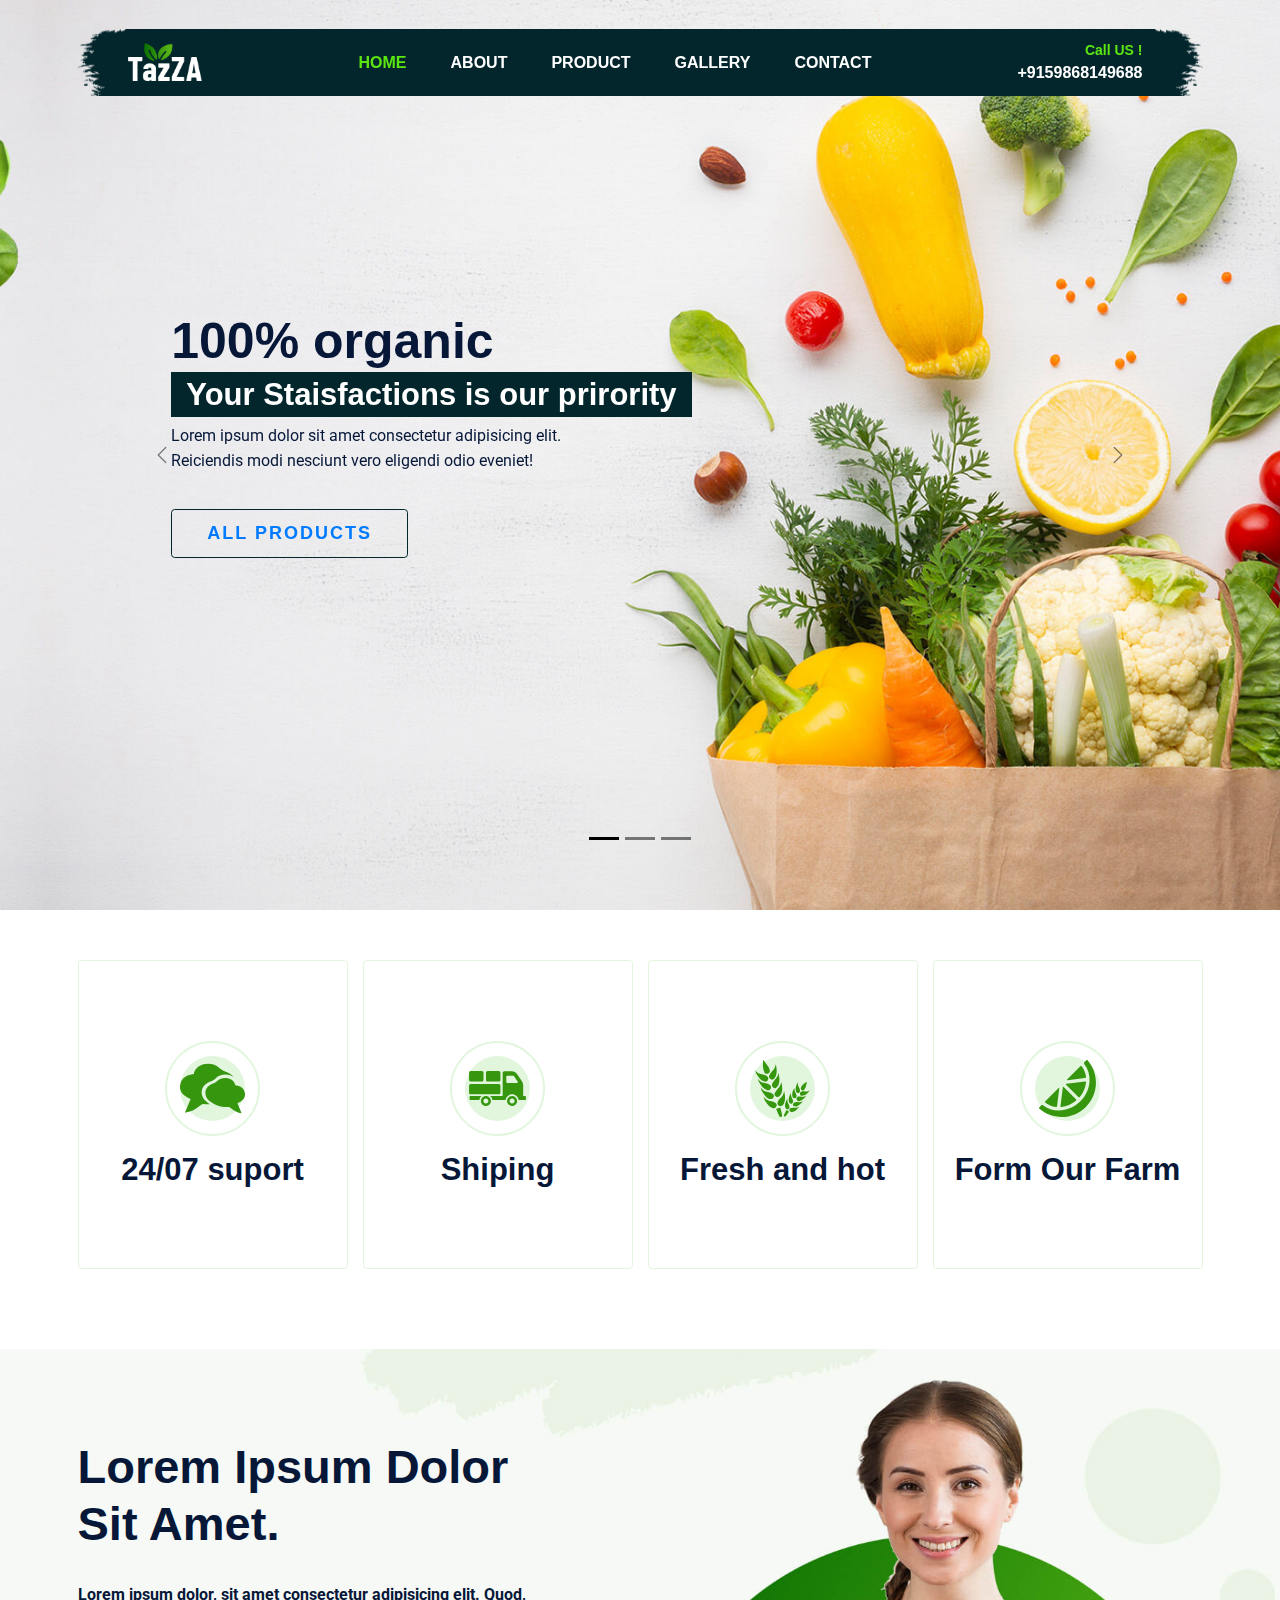
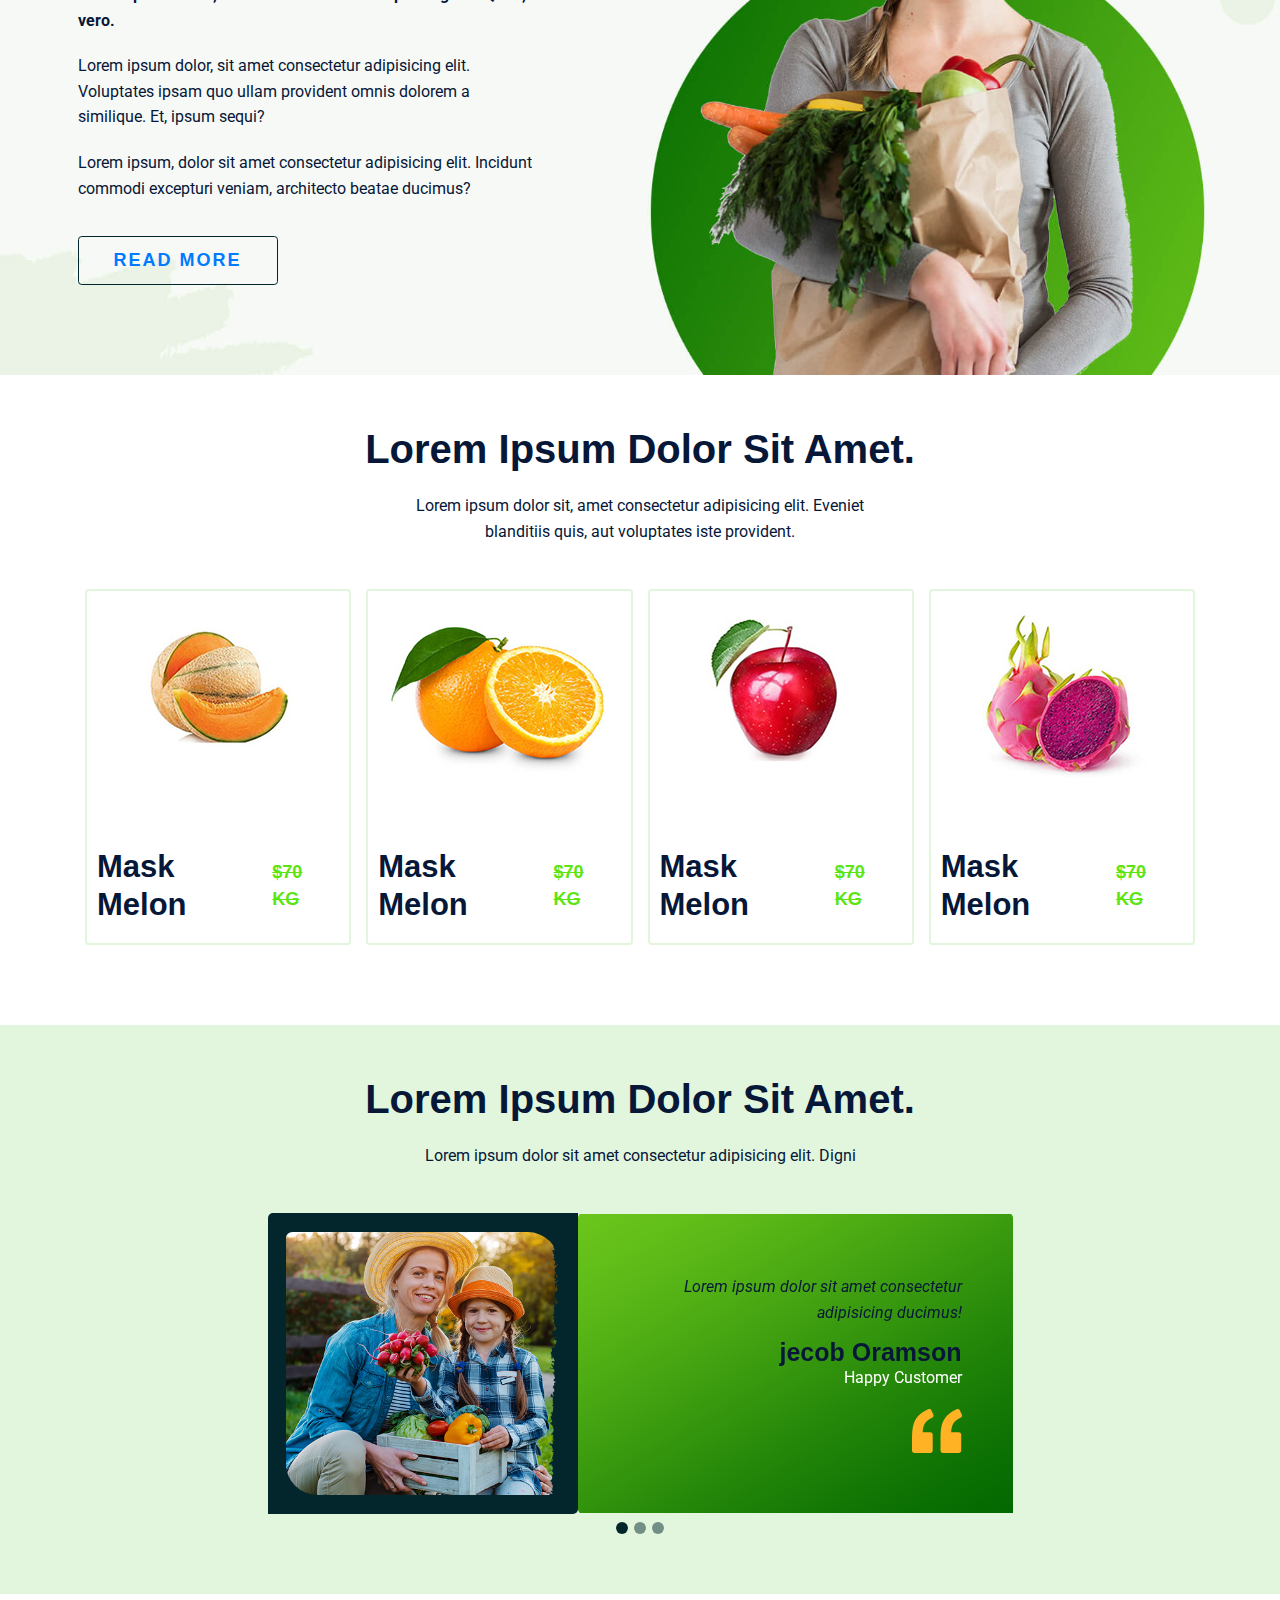
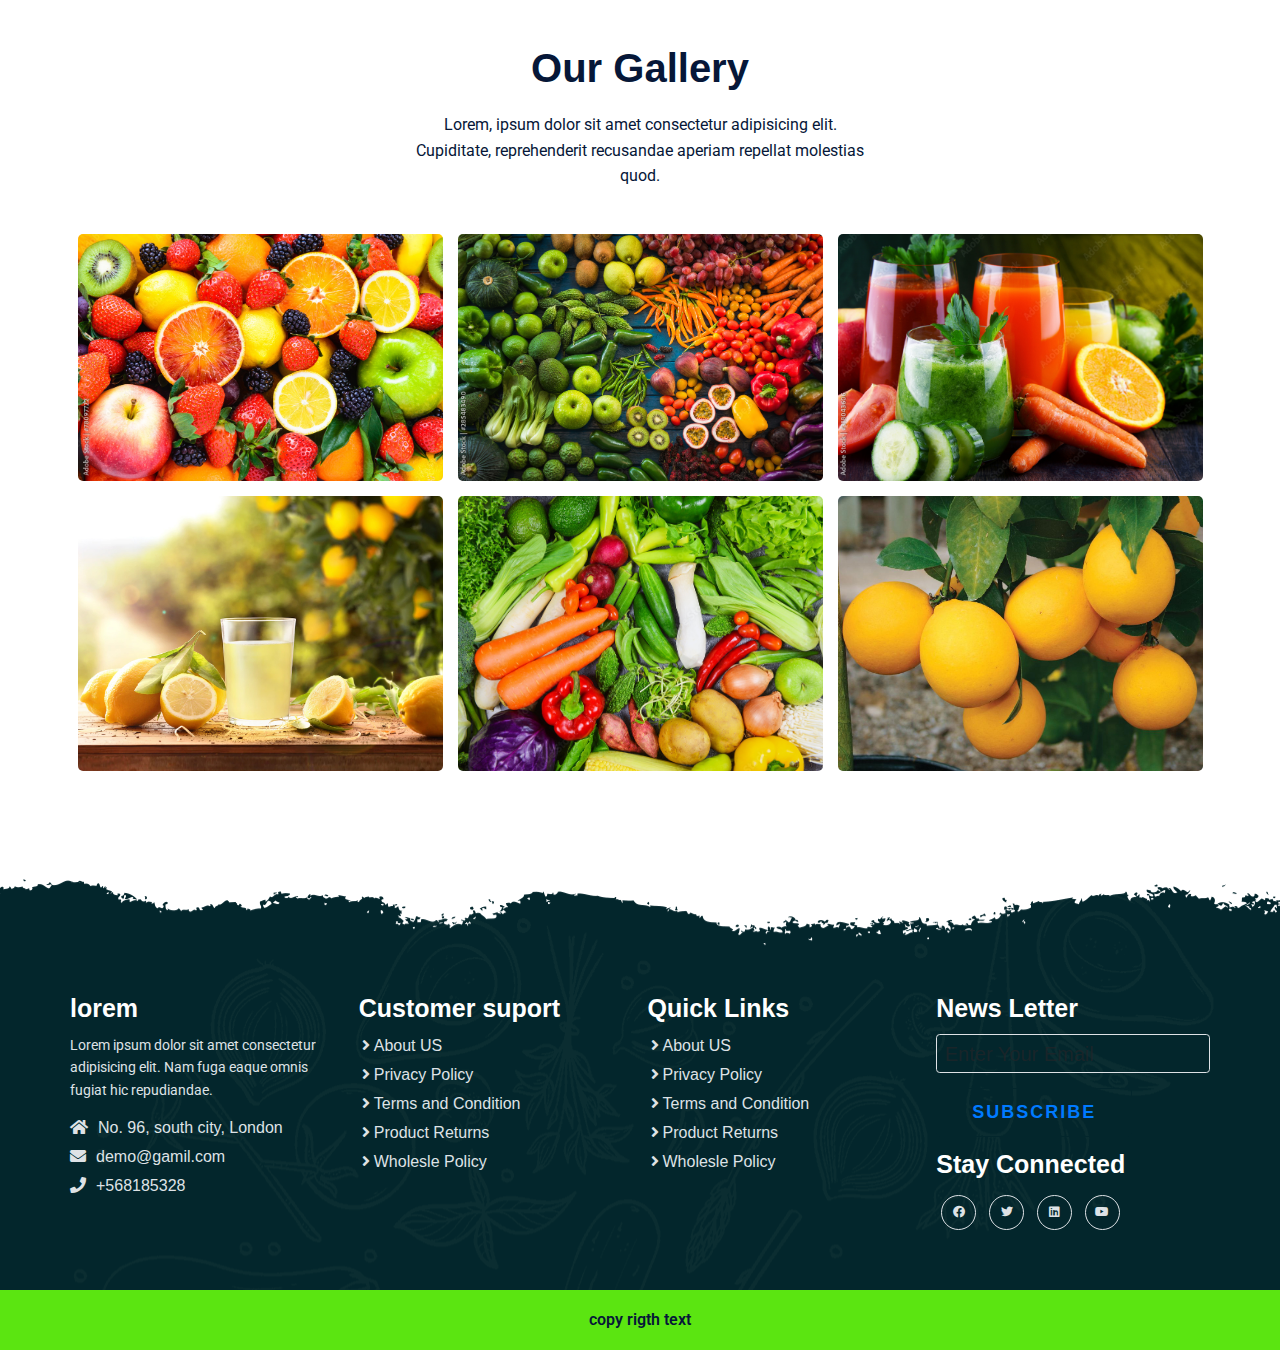
==== index.html @ 19b06e59 "first commit" ====
<!DOCTYPE html>
<html lang="en">
  <head>
    <meta charset="UTF-8" />
    <meta http-equiv="X-UA-Compatible" content="IE=edge" />
    <meta name="viewport" content="width=device-width, initial-scale=1.0" />
    <title>Full Responsive Design Bootstrap 5</title>
    <!-- light Box popup -->
    <link rel="stylesheet" href="CSS/lightbox.css" />
    <!-- Bootstrap 5 CDN -->
    <link
      rel="stylesheet"
      href="https://cdn.jsdelivr.net/npm/bootstrap@5.0.1/dist/css/bootstrap.min.css"
    />
    <!-- fontawosome cdn -->
    <link
      rel="stylesheet"
      href="https://cdnjs.cloudflare.com/ajax/libs/font-awesome/5.15.4/css/all.min.css"
    />
    <!-- style.css -->
    <link rel="stylesheet" href="CSS/Main.css" />
    <link rel="stylesheet" href="CSS/responsive-style.css" />
  </head>
  <body>
    <!-- Navbar section start -->
    <header id="full_nav">
      <div class="header">
        <div class="container">
          <nav class="navbar navbar-expand-lg">
            <a class="navbar-brand" href="#"
              ><img src="./images/logo.png" alt="logo"
            /></a>
            <button
              class="navbar-toggler"
              type="button"
              data-bs-toggle="collapse"
              data-bs-target="#navbarNav"
              aria-controls="navbarNav"
              aria-expanded="false"
              aria-label="Toggle navigation"
            >
              <!-- <span class="navbar-toggler-icon"></span> -->
              <i class="fas fa-stream navbar-toggler-icon"></i>
            </button>
            <div class="collapse navbar-collapse" id="navbarNav">
              <ul class="navbar-nav mx-auto">
                <li class="nav-item">
                  <a
                    class="nav-link active"
                    aria-current="page"
                    href="./index.html"
                    >Home</a
                  >
                </li>
                <li class="nav-item">
                  <a class="nav-link" href="About.html">About</a>
                </li>
                <li class="nav-item">
                  <a class="nav-link" href="Product.html">Product</a>
                </li>
                <li class="nav-item">
                  <a class="nav-link" href="Gallery.html">Gallery</a>
                </li>
                <li class="nav-item">
                  <a class="nav-link" href="Contact.html">Contact</a>
                </li>
              </ul>
              <div class="header_right">
                <div class="text-lg-end">
                  <span>Call US !</span>
                  <span class="phone_number">+9159868149688</span>
                </div>
              </div>
            </div>
          </nav>
        </div>
      </div>
    </header>
    <!-- Navbar section Exit -->
    <!-- banner section start -->
    <section class="banner_section">
      <div class="container">
        <div
          id="carouselExampleDark"
          class="carousel carousel-dark slide"
          data-bs-ride="carousel"
        >
          <div class="carousel-indicators">
            <button
              type="button"
              data-bs-target="#carouselExampleDark"
              data-bs-slide-to="0"
              class="active"
              aria-current="true"
              aria-label="Slide 1"
            ></button>
            <button
              type="button"
              data-bs-target="#carouselExampleDark"
              data-bs-slide-to="1"
              aria-label="Slide 2"
            ></button>
            <button
              type="button"
              data-bs-target="#carouselExampleDark"
              data-bs-slide-to="2"
              aria-label="Slide 3"
            ></button>
          </div>
          <div class="carousel-inner">
            <div class="carousel-item active">
              <div class="carousel-caption ms-5 ps-5">
                <div class="banner-content">
                  <h1>100% organic</h1>
                  <h3>Your Staisfactions is our prirority</h3>
                  <p>
                    Lorem ipsum dolor sit amet consectetur adipisicing elit.
                    Reiciendis modi nesciunt vero eligendi odio eveniet!
                  </p>
                  <a href="Product.html" class="btn main-btn">All Products</a>
                </div>
              </div>
            </div>
            <div class="carousel-item" data-bs-interval="2000">
              <div class="carousel-caption ms-5 ps-5">
                <div class="banner-content">
                  <h1>Fastest Delivery!</h1>
                  <h3>We have our own tranpotaions</h3>
                  <p>
                    Lorem ipsum dolor sit amet consectetur adipisicing elit.
                    Reiciendis modi nesciunt vero eligendi odio eveniet!
                  </p>
                  <a href="Product.html" class="btn main-btn">All Products</a>
                </div>
              </div>
            </div>
            <div class="carousel-item">
              <div class="carousel-caption ms-5 ps-5">
                <div class="banner-content">
                  <h1>Feel Free to contact us</h1>
                  <h3>You wll be our happiest customer</h3>
                  <p>
                    Lorem ipsum dolor sit amet consectetur adipisicing elit.
                    Reiciendis modi nesciunt vero eligendi odio eveniet!
                  </p>
                  <a href="Product.html" class="btn main-btn">All Products</a>
                </div>
              </div>
            </div>
          </div>
          <button
            class="carousel-control-prev"
            type="button"
            data-bs-target="#carouselExampleDark"
            data-bs-slide="prev"
          >
            <span class="carousel-control-prev-icon" aria-hidden="true"></span>
            <span class="visually-hidden">Previous</span>
          </button>
          <button
            class="carousel-control-next"
            type="button"
            data-bs-target="#carouselExampleDark"
            data-bs-slide="next"
          >
            <span class="carousel-control-next-icon" aria-hidden="true"></span>
            <span class="visually-hidden">Next</span>
          </button>
        </div>
      </div>
    </section>
    <!-- banner section exit -->
    <!-- feature secton start -->
    <section class="feature_section">
      <div class="container">
        <div class="row">
          <div class="col-6 col-lg-3 mb-5">
            <div class="card features-box">
              <div class="text-center">
                <div class="features-icon-border">
                  <div class="features-icon">
                    <img
                      src="./images//feature-icon/ui-chat.svg"
                      alt="features icons"
                    />
                  </div>
                </div>
                <div class="features-text">
                  <h3>24/07 suport</h3>
                </div>
              </div>
            </div>
          </div>
          <div class="col-6 col-lg-3 mb-5">
            <div class="card features-box">
              <div class="text-center">
                <div class="features-icon-border">
                  <div class="features-icon">
                    <img
                      src="./images//feature-icon/truck-loaded.svg"
                      alt="features icons"
                    />
                  </div>
                </div>
                <div class="features-text">
                  <h3>Shiping</h3>
                </div>
              </div>
            </div>
          </div>
          <div class="col-6 col-lg-3 mb-5">
            <div class="card features-box">
              <div class="text-center">
                <div class="features-icon-border">
                  <div class="features-icon">
                    <img
                      src="./images//feature-icon/wheat.svg"
                      alt="features icons"
                    />
                  </div>
                </div>
                <div class="features-text">
                  <h3>Fresh and hot</h3>
                </div>
              </div>
            </div>
          </div>
          <div class="col-6 col-lg-3 mb-5">
            <div class="card features-box">
              <div class="text-center">
                <div class="features-icon-border">
                  <div class="features-icon">
                    <img
                      src="./images//feature-icon/lemon.svg"
                      alt="features icons"
                    />
                  </div>
                </div>
                <div class="features-text">
                  <h3>Form Our Farm</h3>
                </div>
              </div>
            </div>
          </div>
        </div>
      </div>
    </section>
    <!-- feature secton end -->
    <!-- About Section start -->
    <section class="landing_about_section">
      <div class="container">
        <div class="row align-items-center">
          <div class="col-xl-5 col-lg-6 col-sm-8">
            <div class="about-content">
              <h2>Lorem ipsum dolor sit amet.</h2>
              <div class="about-details">
                <p class="fw-bold">
                  Lorem ipsum dolor, sit amet consectetur adipisicing elit.
                  Quod, vero.
                </p>
                <p>
                  Lorem ipsum dolor, sit amet consectetur adipisicing elit.
                  Voluptates ipsam quo ullam provident omnis dolorem a
                  similique. Et, ipsum sequi?
                </p>
                <p>
                  Lorem ipsum, dolor sit amet consectetur adipisicing elit.
                  Incidunt commodi excepturi veniam, architecto beatae ducimus?
                </p>
                <a href="about.html" class="btn main-btn">Read More</a>
              </div>
            </div>
          </div>
        </div>
      </div>
    </section>

    <!-- About Section End -->

    <!-- Landing Product seciton  -->
    <section class="landing_product_section">
      <div class="container">
        <div class="row justify-content-center">
          <div class="col-12 text-center pb-5">
            <h2 class="section-title">Lorem ipsum dolor sit amet.</h2>
            <p class="section-subtitle">
              Lorem ipsum dolor sit, amet consectetur adipisicing elit. Eveniet
              blanditiis quis, aut voluptates iste provident.
            </p>
          </div>
        </div>
        <div class="row mx-0">
          <div class="col-lg-3 col-sm-6 mb-5">
            <div class="card product-card">
              <div class="product-img">
                <img
                  src="./images/products/product-1.jpg"
                  alt=""
                  class="img-fluid"
                />
              </div>
              <div class="d-flex align-items-center justify-content-between">
                <h3>Mask Melon</h3>
                <span>$70 kg</span>
              </div>
              <div class="product-detail">
                <a href="#" class="btn main-btn">View Product</a>
              </div>
            </div>
          </div>
          <div class="col-lg-3 col-sm-6 mb-5">
            <div class="card product-card">
              <div class="product-img">
                <img
                  src="./images/products/product-2.jpg"
                  alt=""
                  class="img-fluid"
                />
              </div>
              <div class="d-flex align-items-center justify-content-between">
                <h3>Mask Melon</h3>
                <span>$70 kg</span>
              </div>
              <div class="product-detail">
                <a href="#" class="btn main-btn">View Product</a>
              </div>
            </div>
          </div>
          <div class="col-lg-3 col-sm-6 mb-5">
            <div class="card product-card">
              <div class="product-img">
                <img
                  src="./images/products/product-3.jpg"
                  alt=""
                  class="img-fluid"
                />
              </div>
              <div class="d-flex align-items-center justify-content-between">
                <h3>Mask Melon</h3>
                <span>$70 kg</span>
              </div>
              <div class="product-detail">
                <a href="#" class="btn main-btn">View Product</a>
              </div>
            </div>
          </div>
          <div class="col-lg-3 col-sm-6 mb-5">
            <div class="card product-card">
              <div class="product-img">
                <img
                  src="./images/products/product-4.jpg"
                  alt=""
                  class="img-fluid"
                />
              </div>
              <div class="d-flex align-items-center justify-content-between">
                <h3>Mask Melon</h3>
                <span>$70 kg</span>
              </div>
              <div class="product-detail">
                <a href="#" class="btn main-btn">View Product</a>
              </div>
            </div>
          </div>
        </div>
      </div>
    </section>
    <!-- testimonal section -->
    <section class="testimonial-section">
      <div class="container">
        <div class="row pb-5">
          <div class="col-12 text-center">
            <h2 class="section-title">Lorem ipsum dolor sit amet.</h2>
            <p class="section-subtitle">
              Lorem ipsum dolor sit amet consectetur adipisicing elit. Digni
            </p>
          </div>
        </div>
        <div class="row justify-content-center">
          <div class="col-xl-8 col-md-10">
            <div
              id="carouselExampleIndicators"
              class="carousel slide"
              data-bs-ride="carousel"
            >
              <div class="carousel-indicators">
                <button
                  type="button"
                  data-bs-target="#carouselExampleIndicators"
                  data-bs-slide-to="0"
                  class="active"
                  aria-current="true"
                  aria-label="Slide 1"
                ></button>
                <button
                  type="button"
                  data-bs-target="#carouselExampleIndicators"
                  data-bs-slide-to="1"
                  aria-label="Slide 2"
                ></button>
                <button
                  type="button"
                  data-bs-target="#carouselExampleIndicators"
                  data-bs-slide-to="2"
                  aria-label="Slide 3"
                ></button>
              </div>
              <div class="carousel-inner">
                <div class="carousel-item active">
                  <div class="d-sm-flex">
                    <div class="profile-box col-sm=5">
                      <img
                        src="./images/testimonial/testimonial-1.png"
                        alt=""
                        class="img-fluid"
                      />
                    </div>
                    <div class="card col-sm-7">
                      <div class="desc-box">
                        <p class="fst-italic">
                          Lorem ipsum dolor sit amet consectetur adipisicing
                          ducimus!
                        </p>
                        <div class="my-4">
                          <h4>jecob Oramson</h4>
                          <p class="m-0 text-white">Happy Customer</p>
                        </div>
                        <img
                          src="./images/testimonial/qoutes.svg"
                          alt=""
                          class="float-end"
                        />
                      </div>
                    </div>
                  </div>
                </div>
                <div class="carousel-item">
                  <div class="d-sm-flex">
                    <div class="profile-box col-sm=5">
                      <img
                        src="./images/testimonial/testimonial-1.png"
                        alt=""
                        class="img-fluid"
                      />
                    </div>
                    <div class="card col-sm-7">
                      <div class="desc-box">
                        <p class="fst-italic">
                          Lorem ipsum dolor sit, amet consectetur adipisicing
                        </p>
                        <div class="my-4">
                          <h4>jecob Oramson</h4>
                          <p class="m-0 text-white">Happy Customer</p>
                        </div>
                        <img
                          src="./images/testimonial/qoutes.svg"
                          alt=""
                          class="float-end"
                        />
                      </div>
                    </div>
                  </div>
                </div>
                <div class="carousel-item">
                  <div class="d-sm-flex">
                    <div class="profile-box col-sm=5">
                      <img
                        src="./images/testimonial/testimonial-1.png"
                        alt=""
                        class="img-fluid"
                      />
                    </div>
                    <div class="card col-sm-7">
                      <div class="desc-box">
                        <p class="fst-italic">
                          Lorem ipsum dolor sit, amet consectetur adipisicing
                          elit. Dicta libero odit
                        </p>
                        <div class="my-4">
                          <h4>jecob Oramson</h4>
                          <p class="m-0 text-white">Happy Customer</p>
                        </div>
                        <img
                          src="./images/testimonial/qoutes.svg"
                          alt=""
                          class="float-end"
                        />
                      </div>
                    </div>
                  </div>
                </div>
              </div>
            </div>
          </div>
        </div>
      </div>
    </section>
    <!-- testimonal section -->
    <!-- gallery section start -->

    <section class="gallery_section">
      <div class="container">
        <div class="row">
          <div class="col-12 text-center pb-5">
            <h2 class="section-title">Our Gallery</h2>
            <p class="section-subtitle">
              Lorem, ipsum dolor sit amet consectetur adipisicing elit.
              Cupiditate, reprehenderit recusandae aperiam repellat molestias
              quod.
            </p>
          </div>
          <div class="col-sm-6 col-lg-4 mb-4">
            <a
              href="./images/gallery/g-1.jpg"
              data-lightbox="image"
              data-title="lemon"
              ><img
                src="./images/gallery/g-1.jpg"
                alt=""
                class="img-fluid rounded-3"
            /></a>
          </div>
          <div class="col-sm-6 col-lg-4 mb-4">
            <a
              href="./images/gallery/g-2.jpg"
              data-lightbox="image"
              data-title="lemon"
              ><img
                src="./images/gallery/g-2.jpg"
                alt=""
                class="img-fluid rounded-3"
            /></a>
          </div>
          <div class="col-sm-6 col-lg-4 mb-4">
            <a
              href="./images/gallery/g-3.jpg"
              data-lightbox="image"
              data-title="lemon"
              ><img
                src="./images/gallery/g-3.jpg"
                alt=""
                class="img-fluid rounded-3"
            /></a>
          </div>
          <div class="col-sm-6 col-lg-4 mb-4">
            <a
              href="./images/gallery/g-4.jpg"
              data-lightbox="image"
              data-title="lemon"
              ><img
                src="./images/gallery/g-4.jpg"
                alt=""
                class="img-fluid rounded-3"
            /></a>
          </div>
          <div class="col-sm-6 col-lg-4 mb-4">
            <a
              href="./images/gallery/g-5.jpg"
              data-lightbox="image"
              data-title="lemon"
              ><img
                src="./images/gallery/g-5.jpg"
                alt=""
                class="img-fluid rounded-3"
            /></a>
          </div>
          <div class="col-sm-6 col-lg-4 mb-4">
            <a
              href="./images/gallery/g-6.jpg"
              data-lightbox="image"
              data-title="lemon"
              ><img
                src="./images/gallery/g-6.jpg"
                alt=""
                class="img-fluid rounded-3"
            /></a>
          </div>
        </div>
      </div>
    </section>

    <!-- gallery section End -->
    <!-- footer section start  -->
    <section class="footer-wrapper mt-3 mb-md-0">
      <div class="container px-5 px-lg-0">
        <div class="row">
          <div class="col-lg-3 col-sm-6 mb-5 mb-lg-0">
            <h5>lorem</h5>
            <p class="mb-4 ps-0 company-details">
              Lorem ipsum dolor sit amet consectetur adipisicing elit. Nam fuga
              eaque omnis fugiat hic repudiandae.
            </p>
            <div class="contact-info">
              <ul class="list-unstyled">
                <li>
                  <a href="#"
                    ><i class="fa fa-home me-3"></i>No. 96, south city,
                    London</a
                  >
                </li>
                <li>
                  <a href="#"
                    ><i class="fa fa-envelope me-3"></i>demo@gamil.com</a
                  >
                </li>
                <li>
                  <a href="#"><i class="fa fa-phone me-3"></i>+568185328</a>
                </li>
              </ul>
            </div>
          </div>
          <div class="col-lg-3 col-sm-6 mb-5 mb-lg-0">
            <h5>Customer suport</h5>
            <ul class="link-widget p-0">
              <li><a href="#">About US</a></li>
              <li><a href="#">Privacy Policy</a></li>
              <li><a href="#">Terms and Condition</a></li>
              <li><a href="#">Product Returns</a></li>
              <li><a href="#">Wholesle Policy</a></li>
            </ul>
          </div>
          <div class="col-lg-3 col-sm-6 mb-5 mb-lg-0">
            <h5>Quick Links</h5>
            <ul class="link-widget p-0">
              <li><a href="#">About US</a></li>
              <li><a href="#">Privacy Policy</a></li>
              <li><a href="#">Terms and Condition</a></li>
              <li><a href="#">Product Returns</a></li>
              <li><a href="#">Wholesle Policy</a></li>
            </ul>
          </div>
          <div class="col-lg-3 col-sm-6 mb-5 mb-lg-0">
            <h5>News Letter</h5>
            <div class="form-group mb-4">
              <input
                type="email"
                class="form-control bg-transparent"
                placeholder="Enter Your Email"
              />
              <button type="submit" class="btn main-btn">Subscribe</button>
            </div>
            <h5>Stay Connected</h5>
            <ul class="social-network d-flex align-items-center p-0">
              <li>
                <a href="#"><i class="fab fa-facebook"></i></a>
                <a href="#"><i class="fab fa-twitter"></i></a>
                <a href="#"><i class="fab fa-linkedin"></i></a>
                <a href="#"><i class="fab fa-youtube"></i></a>
              </li>
            </ul>
          </div>
        </div>
      </div>
      <div class="container-fluid copyright-section">
        <p>copy rigth text</p>
      </div>
    </section>
    <!-- footer section End -->
    <!-- jQuery cdn -->
    <script src="https://code.jquery.com/jquery-3.6.0.min.js"></script>
    <!-- light box js -->
    <script src="JS/lightbox.js"></script>
    <!-- bootstrap cdn -->
    <script
      src="https://cdn.jsdelivr.net/npm/@popperjs/core@2.9.2/dist/umd/popper.min.js"
      integrity="sha384-IQsoLXl5PILFhosVNubq5LC7Qb9DXgDA9i+tQ8Zj3iwWAwPtgFTxbJ8NT4GN1R8p"
      crossorigin="anonymous"
    ></script>
    <script
      src="https://cdn.jsdelivr.net/npm/bootstrap@5.0.2/dist/js/bootstrap.min.js"
      integrity="sha384-cVKIPhGWiC2Al4u+LWgxfKTRIcfu0JTxR+EQDz/bgldoEyl4H0zUF0QKbrJ0EcQF"
      crossorigin="anonymous"
    ></script>
    <!-- custom js -->
    <script src="JS/Main.js"></script>
  </body>
</html>
---- CSS/Main.css ----
@import url(https://fonts.googleapis.com/css?family=Roboto:100,100italic,300,300italic,regular,italic,500,500italic,700,700italic,900,900italic);
@import url(https://fonts.googleapis.com/css?family=Barlow+Condensed:100,100italic,200,200italic,300,300italic,regular,italic,500,500italic,600,600italic,700,700italic,800,800italic,900,900italic);

*,
*::before,
*::after {
  -webkit-box-sizing: border-box;
  -moz-box-sizing: border-box;
  box-sizing: border-box;
  margin: 0;
  padding: 0;
  text-decoration: none;
  outline: none;
}
:root {
  --bg-white: #fff;
  --bg-dark-color: #03262c;
  --primary-text: #061738;
  --secondary-color: #5be511;
  --dark-color: #03262c;
  --light-color: #e2f6de;
  --text-white: #fff;
  --text-gray: #dee2e6;
  --anchor-color: #007aff;
  /* font family */
  --primary-font: "Barlow Confensed", sans-serif;
  --secondary-font: "Roboto", sans-serif;
}
body,
html {
  color: var(--primary-text);
  font-size: 10px;
  font-weight: 400;
  font-family: var(--primary-font);
  scroll-behavior: smooth;
  line-height: 1.5;
}
h1,
h2,
h3,
h4,
h5,
h6,
p {
  margin: 0;
}
h1 {
  font-size: 5rem;
  font-weight: 600;
  line-height: 1.4;
  color: var(--primary-text);
}
h2 {
  color: var(--primary-text);
  font-size: 4.7rem;
  font-weight: 600;
  display: inline-block;
  text-transform: capitalize;
  line-height: 1.2;
  margin-bottom: 2rem;
}
h3 {
  color: var(--text-white);
  font-size: 3.1rem;
  line-height: 1.2;
  font-weight: 700;
}
h4 {
  font-size: 2.5rem;
  font-weight: 700;
  line-height: 1;
  color: var(--primary-text);
}
h5 {
  font-size: 1.8rem;
  font-weight: 600;
  line-height: 1;
  color: var(--primary-text);
}
p {
  font-size: 1.6rem;
  line-height: 1.6;
  margin-top: 1rem;
  color: var(--primary-text);
  font-family: var(--secondary-font);
}
embed,
iframe,
img,
object {
  max-width: 100%;
}
ul {
  margin: 0;
  padding: 0;
  list-style: none;
}
a,
a:active,
a:focus,
a:hover,
button {
  text-decoration: none;
  outline: 0;
}
li a {
  color: var(--text-white);
}
a:hover,
button:hover {
  -webkit-transition: all 0.3s ease-in;
  -o-transition: all 0.3s ease-in;
  -moz-transition: all 0.3s ease-in;
  transition: all 0.3s ease-in;
}
::-webkit-scrollbar {
  width: 10px;
}
::-webkit-scrollbar-track {
  background: var(--bg-white);
}
::-webkit-scrollbar-thumb {
  background: var(--secondary-color);
}
.main-btn {
  position: relative;
  color: var(--anchor-color);
  border: 1px solid var(--bg-dark-color);
  z-index: 1;
  overflow: hidden;
  text-transform: uppercase;
  padding: 1rem 3.5rem;
  font-weight: 600;
  font-size: 1.8rem;
  margin-top: 1.5rem;
  letter-spacing: 0.2rem;
  transition: all 0.3s;
}
.main-btn::before {
  content: "";
  width: 0%;
  height: 100%;
  left: 0;
  top: 0;
  position: absolute;
  background: linear-gradient(to right, #0f7404, #5cb917);
  text-align: center;
  transition: 0.5s;
  z-index: -1;
}
.main-btn:hover::before {
  width: 100%;
}

section {
  padding: 5rem 0;
}
.section-title {
  font-size: 4rem;
  font-weight: 600;
  color: var(--primary-text);
  text-transform: capitalize;
  margin-bottom: 2rem;
}
.section-subtitle {
  font-size: 1.6rem;
  font-weight: 400;
  color: var(--primary-text);
  font-family: var(--secondary-font);
  max-width: 40%;
  margin: auto;
  margin-bottom: 1.5rem;
}
.about .banner_section,
.product .banner_section,
.gallery .banner_section,
.contact .banner_section,
.error .banner_section {
  background: url("../images/banner-slide/top-banner.jpg");
  background-repeat: no-repeat;
  background-position: center;
  background-size: cover;
  padding-top: 17rem;
  padding-bottom: 10rem;
  min-height: auto;
}

/* navbar css start */
.header {
  position: absolute;
  width: 100%;
  top: 2rem;
  left: 0;
  z-index: 2;
}
.header .navbar {
  background: url(../images/header-bg.png);
  background-repeat: no-repeat;
  background-position: center;
  background-size: contain;
  padding: 2rem 5rem;
}
.header .navbar-brand {
  width: 7.5rem;
  margin-top: -0.1rem;
}
.header .navbar-nav .nav-link {
  color: var(--text-white);
  text-transform: uppercase;
  font-size: 1.6rem;
  font-weight: 600;
  padding: 0.5rem 2rem;
  margin: 0 0.2rem;
  font-family: var(--primary-font);
}
.header .navbar-nav .nav-link:hover,
.header .navbar-nav .nav-link.active {
  color: var(--secondary-color);
}

.header .navbar-toggler {
  color: var(--text-white);
  font-size: 2rem;
  height: 2.7rem;
  padding: 0;
}
.header .navbar-toggler:focus {
  outline: none;
  box-shadow: none;
}
.header .header_right span {
  color: var(--secondary-color);
  display: block;
  font-weight: 700;
  font-size: 1.4rem;
  margin-right: 1rem;
}
.header .header_right .phone_number {
  color: var(--text-white);
  font-size: 1.6rem;
}

.header-scrolled {
  position: fixed;
  top: -0.4rem;
  left: 0;
  right: 0;
  width: 100%;
  max-width: 1320px;
  margin: auto;
  z-index: 999;
  transition: 0.3s all ease-in-out;
}

/* navbar css end */
/* banner pat start */
.banner_section {
  background: url(../images/banner-slide/Banner-1.jpg);
  background-size: cover;
  background-position: center;
  background-repeat: no-repeat;
  min-height: 90vh;
}
.banner_section .carousel-item {
  padding: 3rem 0;
  height: 90vh;
}
.banner_section .carousel-caption {
  top: 30%;
  bottom: 0;
  left: 3%;
  right: 0;
  text-align: left;
  width: 100%;
}
.banner_section .carousel-caption h3 {
  padding: 0.5rem 1.5rem;
  background-color: var(--dark-color);
  display: inline;
}
.banner_section .carousel-caption p {
  max-width: 40rem;
  margin-bottom: 2rem;
}
.banner-content {
  margin: 0 auto;
}

/* banner pat end */
/* ======================== */
/* features start */
.feature_section .features-box {
  background-color: transparent;
  border: 0.15rem solid var(--light-color);
  padding: 8rem 0;
  transition: all 0.3s ease-in;
}
.feature_section .features-icon-border {
  background-color: transparent;
  border-radius: 50%;
  border: 0.2rem solid var(--light-color);
  padding: 1.3rem;
  display: inline-block;
}
.feature_section .features-icon {
  height: 6.5rem;
  width: 6.5rem;
  background-color: var(--light-color);
  margin: auto;
  border-radius: 50%;
  display: flex;
  align-items: center;
  justify-content: center;
}
.feature_section .features-box h3 {
  margin-top: 1.5rem;
  color: var(--primary-text);
}
.feature_section .features-box:hover {
  background-color: var(--bg-dark-color);
  border-color: var(--bg-dark-color);
}
.feature_section .features-box:hover h3 {
  color: var(--text-white);
}
.feature_section .features-box:hover .features-icon-border {
  border-color: var(--secondary-color);
}
/* features end */
/* =========================== */
/* landign about section  */
.landing_about_section {
  background: url("../images/about/about-banner.jpg");
  background-size: cover;
  background-repeat: no-repeat;
  background-position: center;
  padding: 9rem 0;
}
.landing_about_section p {
  color: var(--primary-text);
  margin-bottom: 2rem;
}
/* landign about section end */
/* ================================= */
/* lanndign prodcut */
.landing_product_section .product-card {
  position: relative;
  overflow: hidden;
  cursor: pointer;
  border: 0.2rem solid var(--light-color);
  padding: 2rem 1rem;
  transition: all 0.3s;
}
.landing_product_section .product-card .product-img {
  margin-bottom: 7rem;
  text-align: center;
}
.landing_product_section .product-card h3 {
  color: var(--primary-text);
}
.landing_product_section .product-card span {
  font-size: 1.8rem;
  font-weight: 800;
  text-transform: uppercase;
  color: var(--secondary-color);
  margin-right: 0.5rem;

  text-decoration: line-through;
  transition: all 0.3s;
}

.landing_product_section .product-card .product-detail {
  position: absolute;
  bottom: -22rem;
  right: 0;
  left: 0;
  text-align: center;
  padding: 5rem 1rem;
  background-color: var(--dark-color);
  transition: all 0.5s ease;
  overflow: hidden;
}
.landing_product_section .product-card:hover .product-detail {
  bottom: 0;
}
/* lanndign prodcut */
/* ================ */

/* test,pmoa; */
.testimonial-section {
  background-color: var(--light-color);
  padding-bottom: 8rem;
}
.testimonial-section .carousel-indicators {
  margin-bottom: -30px;
}
.testimonial-section .carousel-indicators button {
  background-color: var(--dark-color);
  width: 1.2rem;
  height: 1.2rem;
  border-radius: 50%;
}

.testimonial-section .card {
  background: url("../images/testimonial/testimonial-bg.png");
  background-size: cover;
  background-repeat: no-repeat;
  background-position: center;
  text-align: right;
  padding: 5rem 5rem 5rem 0;
  border-radius: 0.5rem 0.5rem 0;
  border: 0.1rem solid transparent;
}
.testimonial-section .profile-box {
  padding: 1.875rem;
  background-color: var(--dark-color);
  border-radius: 0.5rem 0 0.5rem;
}
.testimonial-section .profile-box img {
  border-radius: 0.625rem 3.125rem;
  width: 100%;
  height: 100%;
  object-fit: cover;
}
.testimonial-section .desc-box {
  padding-left: 2.5rem;
}
/* test,pmoa; */
/* ===================================== */

/* gallery section */
.gallery_section img {
  width: 100%;
  height: 100%;
  object-fit: cover;
}
/* gallery section end */
/* ================ */
/* footer section */
.footer-wrapper {
  background: url("../images/footer-bg/footer_bg.png");
  background-position: top center;
  padding-top: 15rem;
  padding-bottom: 0;
}
.footer-wrapper h5 {
  color: var(--text-white);
  font-size: 2.5rem;
  margin-bottom: 1.25rem;
}
.footer-wrapper ul li {
  margin-bottom: 0.5rem;
  list-style: none;
}
.footer-wrapper .company-details {
  font-size: 1.4rem;
}
.footer-wrapper .contact-info li a {
  color: var(--text-gray);
  font-size: 1.6rem;
}
.footer-wrapper .link-widget li a,
.footer-wrapper p {
  color: var(--text-gray);
  font-size: 1.6rem;
  padding-left: 1.5rem;
  position: relative;
  transition: all 0.3s ease-out 0s;
}
.footer-wrapper .link-widget li a:before {
  content: "\f105";
  font-family: "Font Awesome 5 Free";
  position: absolute;
  font-weight: 900;
  left: 0.3rem;
  top: 50%;
  transform: translateY(-50%);
}
.footer-wrapper .link-widget li a:hover {
  margin-left: 0.625rem;
  color: var(--secondary-color);
}
.footer-wrapper .social-network a {
  width: 3.5rem;
  height: 3.5rem;
  line-height: 3.2rem;
  margin: 0.5rem;
  display: inline-block;
  border: 0.125rem solid var(--text-gray);
  color: var(--text-gray);
  text-align: center;
  border-radius: 100%;
  transition: all 0.3s cubic-bezier(0.645, 0.045, 0.355, 1);
  font-size: 1.2rem;
}
.footer-wrapper .social-network a:hover {
  background-color: var(--secondary-color);
  border-color: var(--secondary-color);
  color: var(--text-white);
  box-shadow: 0.625rem 0.937rem 0 rgb(0 0 0 0 10%);
  transform: translateY(-0.1875rem);
}
.footer-wrapper .form-control {
  font-size: 2rem;
  color: var(--text-white);
}
.footer-wrapper .form-control:focus {
  outline: none;
  box-shadow: none;
  border-color: var(--secondary-color);
}
.footer-wrapper .copyright-section {
  background-color: var(--secondary-color);
  text-align: center;
  margin-top: 5rem;
}
.footer-wrapper .copyright-section p {
  margin-top: 0;
  padding: 3rem 0;
  line-height: 0;
  color: var(--primary-text);
  font-weight: 600;
}

/* footer section end */
/* ================= About page CSS =========*/

/* about section */
.about_section .about-details p {
  color: var(--primary-text);
}
/* about section */

/* ========= About CSS============= */
/* Prodcut css===== */

.product .product-details p {
  margin-bottom: 1.5rem;
}

/* Prodcut css===== */
.contact .contact-form {
  background-color: var(--light-color);
  padding: 5rem;
  box-shadow: 0 0.2rem 1.5rem rgb(0 0 0 /4%);
}
.contact .contact-form .form-control:focus {
  outline: none;
  box-shadow: none;
}
.contact .contact-form .form-control::placeholder {
  color: var(--primary-text);
}
.contact .contact-form .form-control {
  padding: 1rem 1.5rem;
  border: 0.1rem solid var(--secondary-color);
  color: var(--primary-text);
  font-size: 1.5rem;
  font-weight: 400;
  font-family: var(--secondary-font);
}
.contact .contact-form textarea {
  min-height: 15rem;
}
.contact .contact-form .info-box li {
  position: relative;
  padding-left: 7rem;
  padding-bottom: 3.25rem;
  margin-bottom: 2.9rem;
}
.contact .contact-form .info-box li i {
  position: absolute;
  left: 0;
  top: 1.5rem;
  font-size: 4.5rem;
  line-height: 4.5rem;
  color: var(--primary-text);
}
.contact .contact-form .info-box li i p {
  color: var(--primary-text);
}
.contact .contact-form .info-box li a {
  color: var(--dark-color);
  font-size: 2.5rem;
  font-weight: 400;
  margin-bottom: 0;
  font-family: var(--secondary-font);
}
---- CSS/responsive-style.css ----
/* // X-Small devices (portrait phones, less than 576px) */
@media (max-width: 575.98px) {
  body,
  html {
    font-size: 7px;
  }
}

/* // Small devices (landscape phones, less than 768px) */
@media (max-width: 767.98px) {
  /* genarel css */
  body,
  html {
    font-size: 8px;
  }
  .section-subtitle {
    max-width: 80%;
  }
  /* banner section */
  .banner_section {
    min-height: 70vh;
  }
  .banner_section .carousel-item {
    height: 70vh;
  }
}

/* // Medium devices (tablets, less than 992px) */
@media (max-width: 991.98px) {
  /* genarell css */
  .about .banner_section,
  .product .banner_section,
  .gallery .banner_section,
  .contact .banner_section {
    padding-top: 12.5rem;
    padding-bottom: 3rem;
  }

  /* navbar css */
  .header .navbar {
    background-size: cover;
    padding: 2rem;
  }
  .header .navbar-nav {
    margin-top: 2rem;
  }
  .header .navbar-nav .nav-link {
    padding: 0.2rem 0.5rem;
    margin-bottom: 1rem;
  }
  .header .header_right span {
    padding: 0.2rem 0.5rem;
  }
}
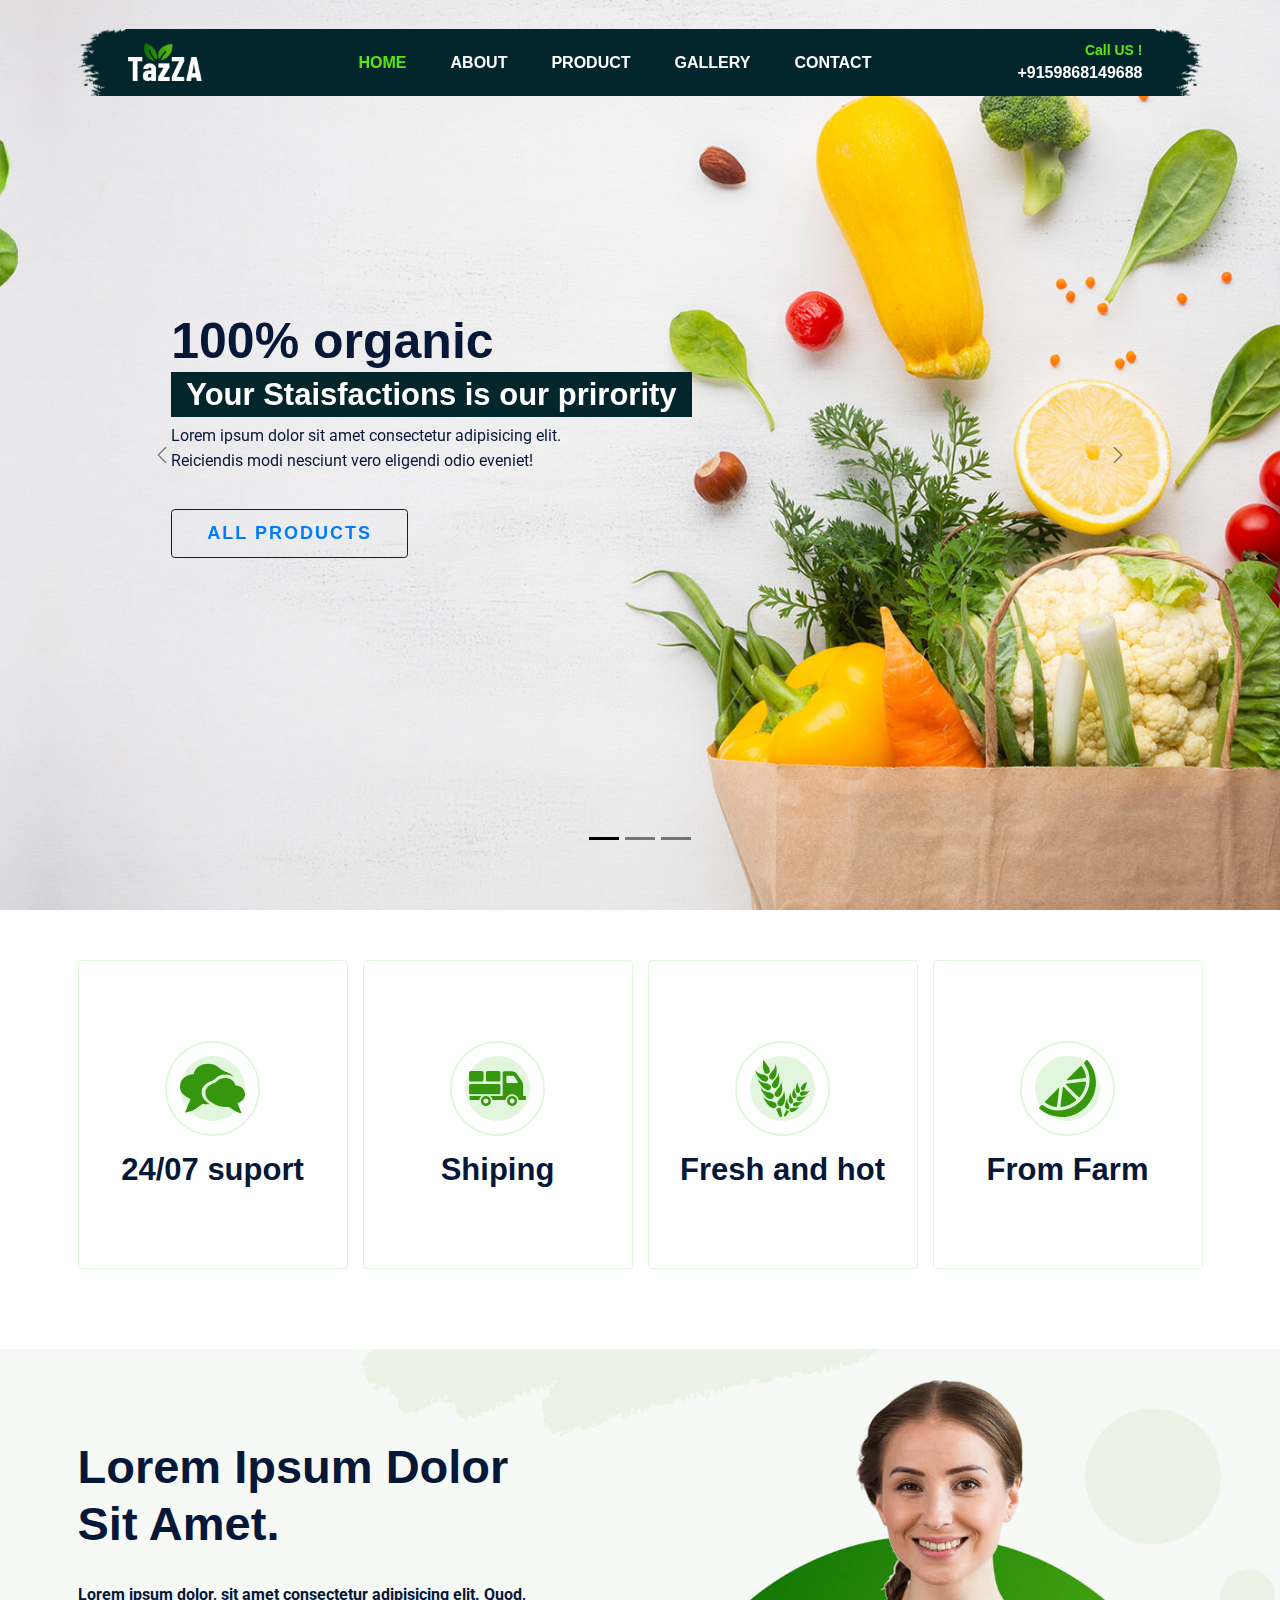
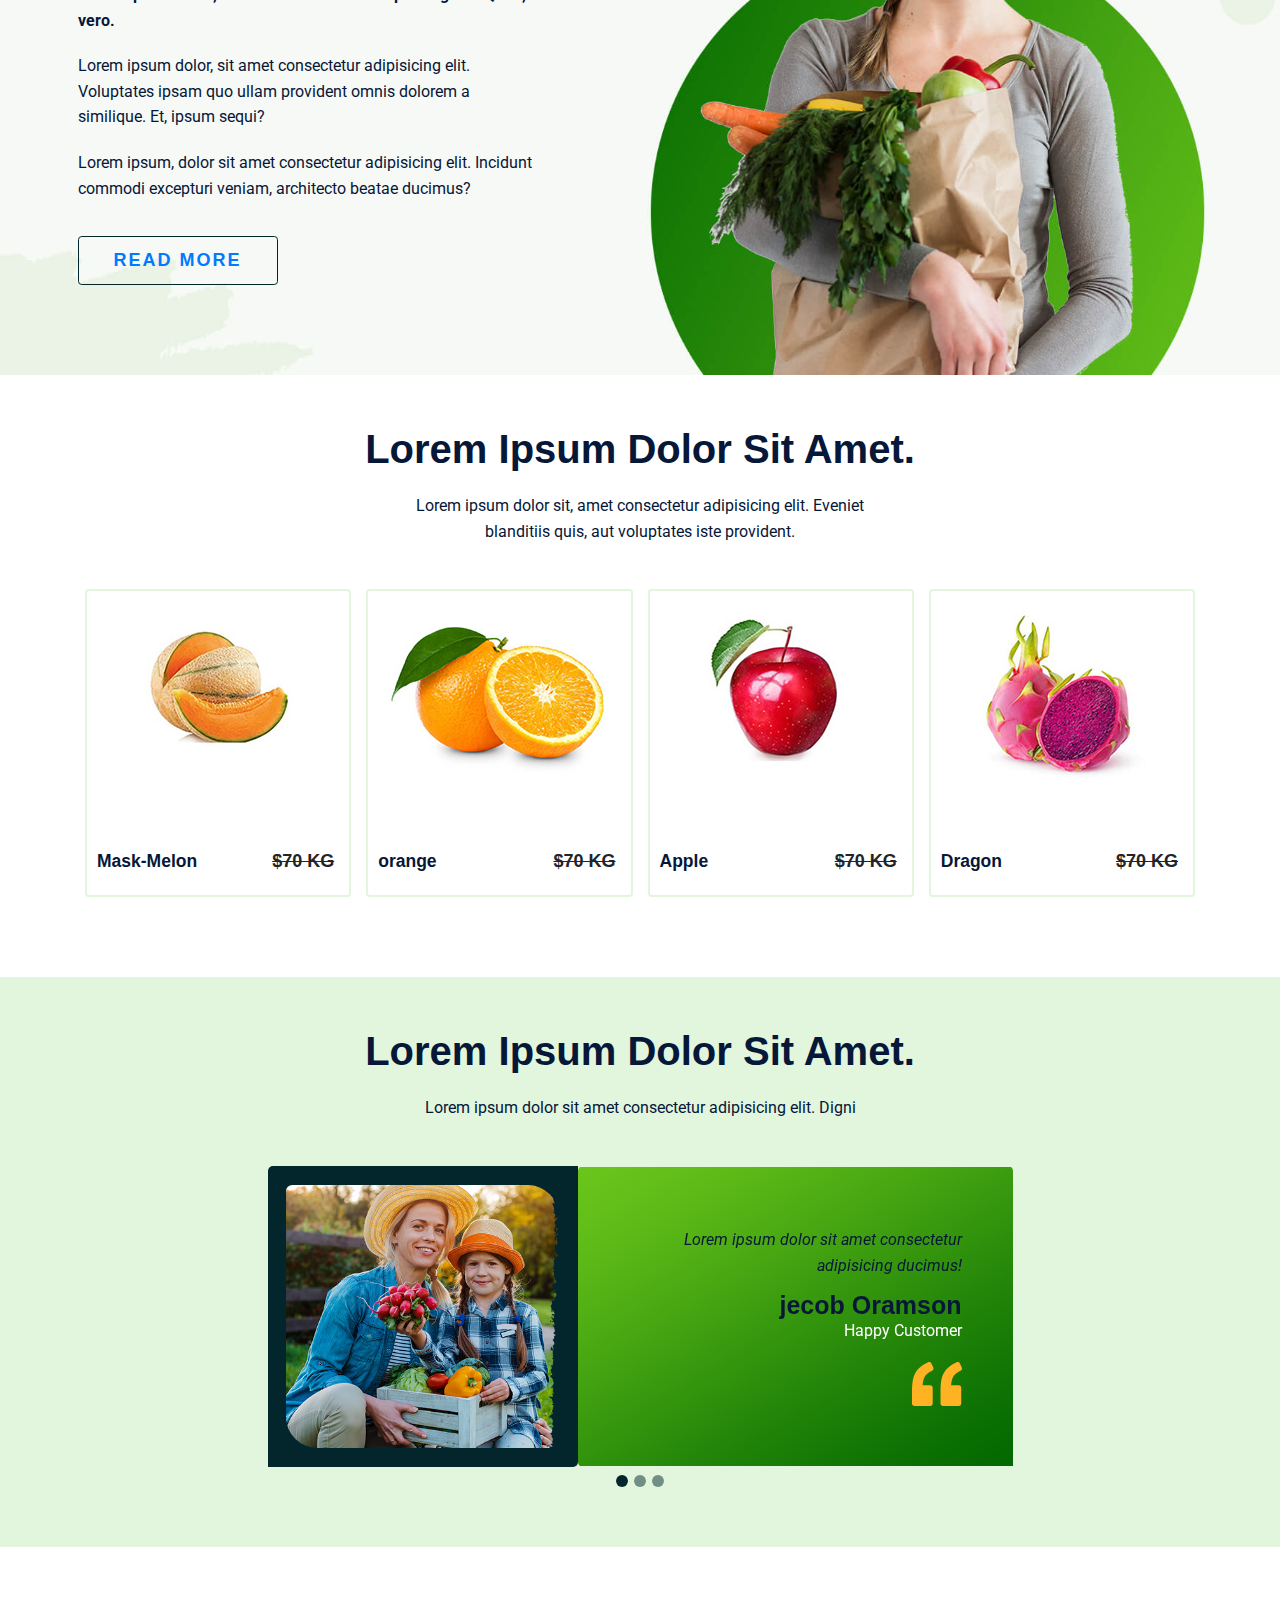
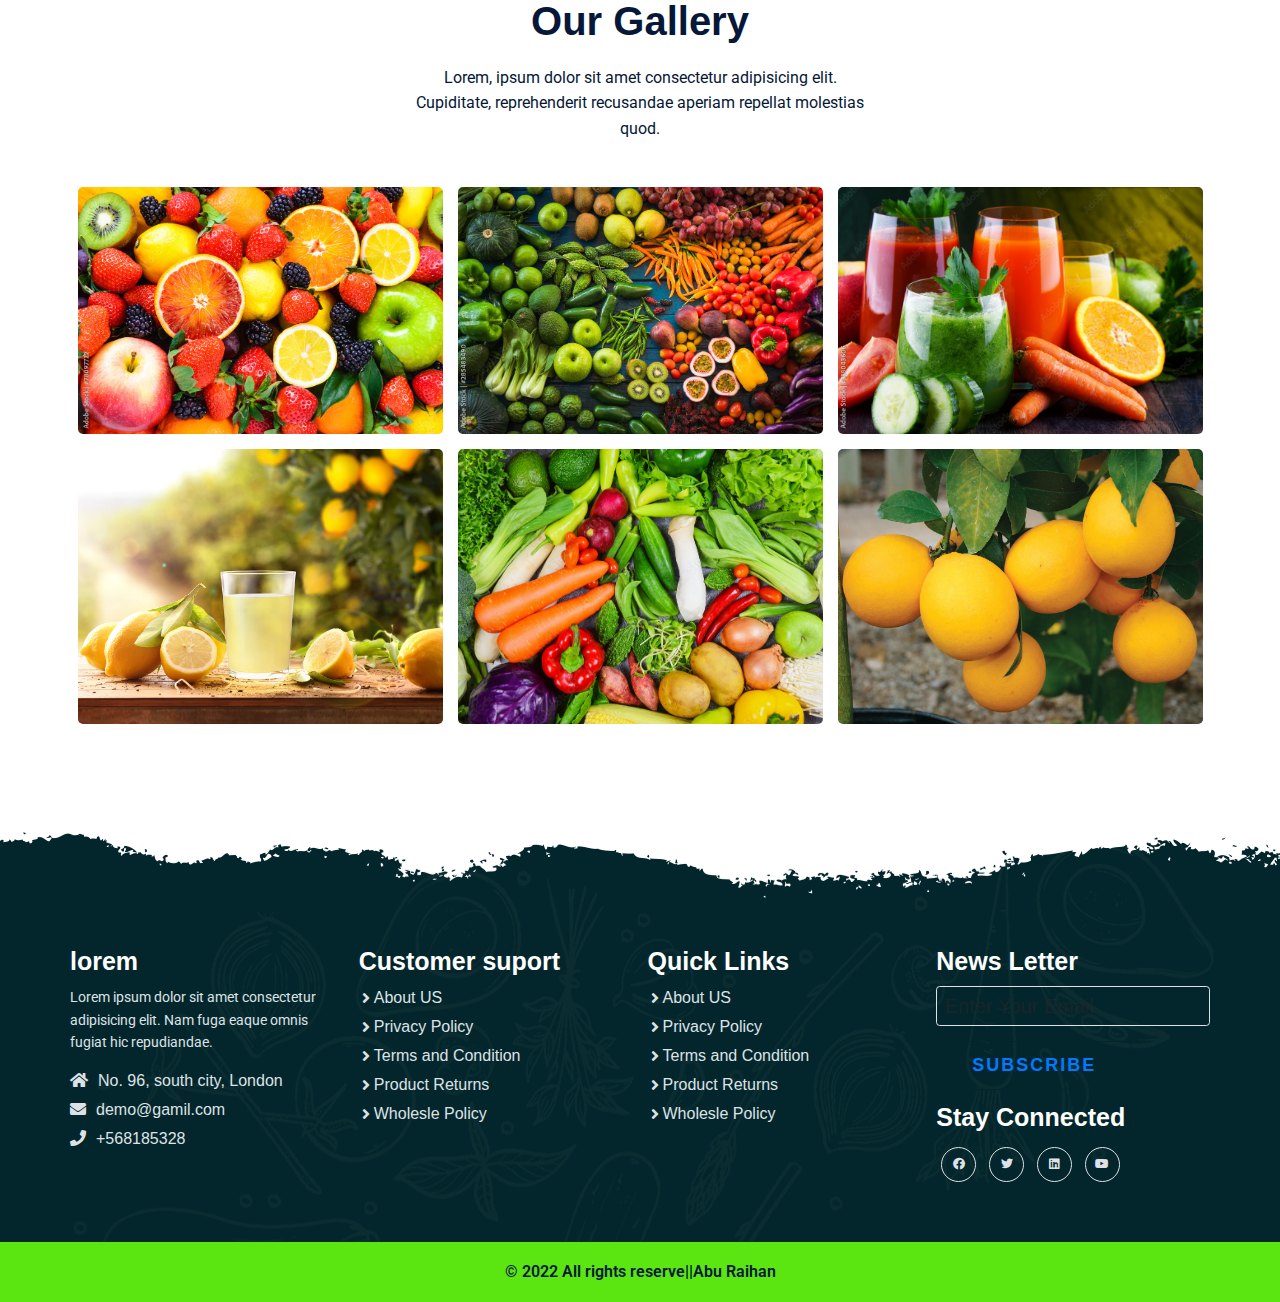
==== commit 5cd080e5: "footer edits" ====
--- a/index.html
+++ b/index.html
@@ -4,7 +4,8 @@
     <meta charset="UTF-8" />
     <meta http-equiv="X-UA-Compatible" content="IE=edge" />
     <meta name="viewport" content="width=device-width, initial-scale=1.0" />
-    <title>Full Responsive Design Bootstrap 5</title>
+    <title>Vagitable Gardern webpage Design Bootstrap 5</title>
+    <link rel="shortcut icon" href="./images/logo.png" type="image/x-icon" />
     <!-- light Box popup -->
     <link rel="stylesheet" href="CSS/lightbox.css" />
     <!-- Bootstrap 5 CDN -->
@@ -154,7 +155,10 @@
             data-bs-target="#carouselExampleDark"
             data-bs-slide="prev"
           >
-            <span class="carousel-control-prev-icon" aria-hidden="true"></span>
+            <span
+              class="carousel-control-prev-icon text-danger"
+              aria-hidden="true"
+            ></span>
             <span class="visually-hidden">Previous</span>
           </button>
           <button
@@ -237,7 +241,7 @@
                   </div>
                 </div>
                 <div class="features-text">
-                  <h3>Form Our Farm</h3>
+                  <h3>From Farm</h3>
                 </div>
               </div>
             </div>
@@ -300,8 +304,8 @@
                 />
               </div>
               <div class="d-flex align-items-center justify-content-between">
-                <h3>Mask Melon</h3>
-                <span>$70 kg</span>
+                <h3 class="fs-3">Mask-Melon</h3>
+                <span class="text-dark">$70 kg</span>
               </div>
               <div class="product-detail">
                 <a href="#" class="btn main-btn">View Product</a>
@@ -318,8 +322,8 @@
                 />
               </div>
               <div class="d-flex align-items-center justify-content-between">
-                <h3>Mask Melon</h3>
-                <span>$70 kg</span>
+                <h3 class="fs-3">orange</h3>
+                <span class="text-dark">$70 kg</span>
               </div>
               <div class="product-detail">
                 <a href="#" class="btn main-btn">View Product</a>
@@ -336,8 +340,8 @@
                 />
               </div>
               <div class="d-flex align-items-center justify-content-between">
-                <h3>Mask Melon</h3>
-                <span>$70 kg</span>
+                <h4 class="fs-3">Apple</h4>
+                <span class="text-dark">$70 kg</span>
               </div>
               <div class="product-detail">
                 <a href="#" class="btn main-btn">View Product</a>
@@ -354,8 +358,8 @@
                 />
               </div>
               <div class="d-flex align-items-center justify-content-between">
-                <h3>Mask Melon</h3>
-                <span>$70 kg</span>
+                <h3 class="fs-3">Dragon</h3>
+                <span class="text-dark">$70 kg</span>
               </div>
               <div class="product-detail">
                 <a href="#" class="btn main-btn">View Product</a>
@@ -652,7 +656,7 @@
         </div>
       </div>
       <div class="container-fluid copyright-section">
-        <p>copy rigth text</p>
+        <p>&copy; 2022 All rights reserve||Abu Raihan</p>
       </div>
     </section>
     <!-- footer section End -->
